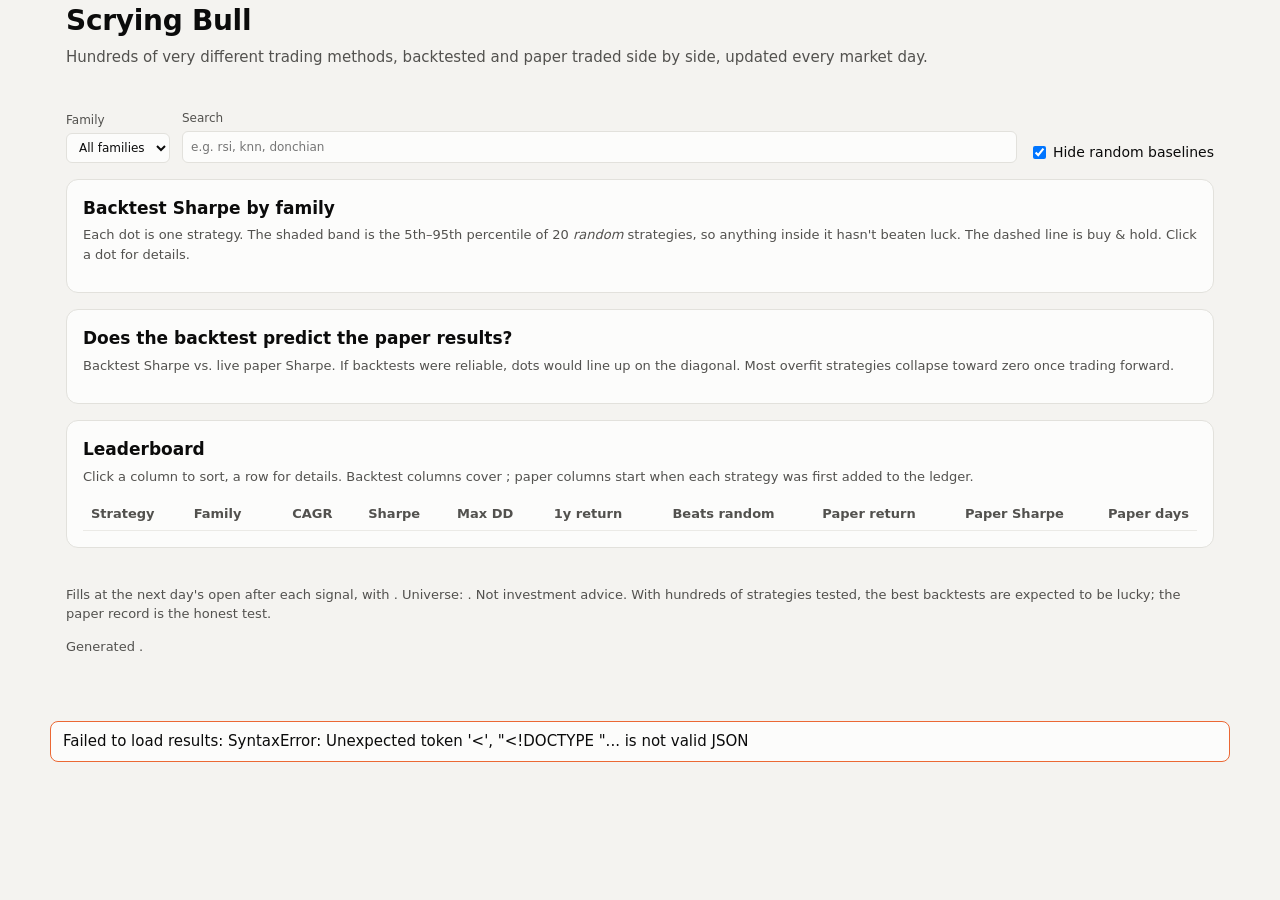
==== web/index.html @ 80537807 "Rewrite in Rust: 350+ strategy zoo, backtester, paper ledger, results site Replace the abandoned Pyt" ====
<!doctype html>
<html lang="en">
<head>
<meta charset="utf-8">
<meta name="viewport" content="width=device-width, initial-scale=1">
<title>Scrying Bull</title>
<meta name="description" content="Hundreds of very different trading strategies, backtested and paper traded side by side.">
<link rel="stylesheet" href="style.css">
</head>
<body>
<header class="wrap">
  <h1>Scrying Bull</h1>
  <p class="sub">Hundreds of very different trading methods, backtested and paper traded side by side, updated every market day.</p>
  <p id="banner" class="banner" hidden></p>
  <div id="tiles" class="tiles"></div>
</header>

<main class="wrap">
  <section class="filters" aria-label="Filters">
    <label>Family <select id="family"><option value="">All families</option></select></label>
    <label class="grow">Search <input id="search" type="search" placeholder="e.g. rsi, knn, donchian"></label>
    <label class="check"><input id="hideRandom" type="checkbox" checked> Hide random baselines</label>
  </section>

  <section class="card">
    <h2>Backtest Sharpe by family</h2>
    <p class="note">Each dot is one strategy. The shaded band is the 5th–95th percentile of 20 <em>random</em> strategies, so anything inside it hasn't beaten luck. The dashed line is buy &amp; hold. Click a dot for details.</p>
    <div id="strip" class="chart"></div>
  </section>

  <section class="card">
    <h2>Does the backtest predict the paper results?</h2>
    <p class="note">Backtest Sharpe vs. live paper Sharpe. If backtests were reliable, dots would line up on the diagonal. Most overfit strategies collapse toward zero once trading forward.</p>
    <div id="scatter" class="chart"></div>
  </section>

  <section class="card" id="detail" hidden>
    <div class="detail-head">
      <div>
        <h2 id="d-title"></h2>
        <p id="d-desc" class="note"></p>
      </div>
      <button id="d-close" type="button" aria-label="Close details">Close</button>
    </div>
    <div id="d-stats" class="stats"></div>
    <h3>Backtest equity <span class="muted">(growth of $1)</span></h3>
    <div id="d-bt" class="chart"></div>
    <h3>Paper trading equity <span class="muted">(growth of $1)</span></h3>
    <div id="d-paper" class="chart"></div>
    <h3>Calendar-year returns</h3>
    <div id="d-years" class="years"></div>
  </section>

  <section class="card">
    <h2>Leaderboard</h2>
    <p class="note">Click a column to sort, a row for details. Backtest columns cover <span id="bt-range"></span>; paper columns start when each strategy was first added to the ledger.</p>
    <div class="table-wrap">
      <table id="table">
        <thead><tr>
          <th data-k="id" class="l">Strategy</th>
          <th data-k="family" class="l">Family</th>
          <th data-k="bt.cagr">CAGR</th>
          <th data-k="bt.sharpe">Sharpe</th>
          <th data-k="bt.mdd">Max DD</th>
          <th data-k="bt.ret1y">1y return</th>
          <th data-k="bt.beats_random" title="Share of random baseline strategies with a lower Sharpe">Beats random</th>
          <th data-k="paper.ret">Paper return</th>
          <th data-k="paper.sharpe">Paper Sharpe</th>
          <th data-k="paper.days">Paper days</th>
        </tr></thead>
        <tbody></tbody>
      </table>
    </div>
  </section>

  <footer class="note">
    <p>Fills at the next day's open after each signal, with <span id="costs"></span>. Universe: <span id="universe"></span>.
    Not investment advice. With hundreds of strategies tested, the best backtests are expected to be lucky; the paper record is the honest test.</p>
    <p>Generated <span id="generated"></span>.</p>
  </footer>
</main>
<div id="tip" class="tip" role="tooltip" hidden></div>
<script src="app.js"></script>
</body>
</html>
---- web/style.css ----
:root {
  color-scheme: light;
  --surface-0: #f4f3f0;
  --surface-1: #fcfcfb;
  --text-primary: #0b0b0b;
  --text-secondary: #52514e;
  --text-muted: #7a7974;
  --border: #e2e1dc;
  --grid: #ebeae6;
  --series-1: #2a78d6;
  --series-2: #eb6834;
  --null: #9a9993;
  --band: rgba(122, 121, 116, 0.14);
  --pos: #006300;
  --neg: #c03030;
  --hover: rgba(42, 120, 214, 0.08);
}
@media (prefers-color-scheme: dark) {
  :root:not([data-theme="light"]) {
    color-scheme: dark;
    --surface-0: #111110;
    --surface-1: #1a1a19;
    --text-primary: #f0efec;
    --text-secondary: #c3c2b7;
    --text-muted: #8f8e87;
    --border: #2e2e2b;
    --grid: #262624;
    --series-1: #3987e5;
    --series-2: #d95926;
    --null: #77766f;
    --band: rgba(195, 194, 183, 0.12);
    --pos: #3fbf3f;
    --neg: #e66767;
    --hover: rgba(57, 135, 229, 0.14);
  }
}
:root[data-theme="dark"] {
  color-scheme: dark;
  --surface-0: #111110;
  --surface-1: #1a1a19;
  --text-primary: #f0efec;
  --text-secondary: #c3c2b7;
  --text-muted: #8f8e87;
  --border: #2e2e2b;
  --grid: #262624;
  --series-1: #3987e5;
  --series-2: #d95926;
  --null: #77766f;
  --band: rgba(195, 194, 183, 0.12);
  --pos: #3fbf3f;
  --neg: #e66767;
  --hover: rgba(57, 135, 229, 0.14);
}
* { box-sizing: border-box; }
body {
  margin: 0;
  background: var(--surface-0);
  color: var(--text-primary);
  font: 15px/1.5 system-ui, -apple-system, "Segoe UI", Roboto, sans-serif;
  font-variant-numeric: tabular-nums;
}
.wrap { max-width: 1180px; margin: 0 auto; padding: 0 16px; }
header { padding-top: 32px; }
h1 { margin: 0; font-size: 28px; letter-spacing: -0.01em; }
h2 { margin: 0 0 4px; font-size: 17px; }
h3 { margin: 20px 0 6px; font-size: 14px; color: var(--text-secondary); }
.sub, .note { color: var(--text-secondary); margin: 4px 0 12px; }
.note { font-size: 13px; }
.muted { color: var(--text-muted); font-weight: normal; }
.banner { background: var(--surface-1); border: 1px solid var(--series-2); border-radius: 8px; padding: 8px 12px; }
.tiles { display: grid; grid-template-columns: repeat(auto-fit, minmax(170px, 1fr)); gap: 12px; margin: 20px 0; }
.tile { background: var(--surface-1); border: 1px solid var(--border); border-radius: 10px; padding: 12px 14px; }
.tile .v { font-size: 24px; font-weight: 600; }
.tile .k { font-size: 12px; color: var(--text-secondary); }
.filters { display: flex; flex-wrap: wrap; gap: 12px; align-items: end; margin-bottom: 16px; }
.filters label { display: flex; flex-direction: column; font-size: 12px; color: var(--text-secondary); gap: 4px; }
.filters label.grow { flex: 1; min-width: 180px; }
.filters label.check { flex-direction: row; align-items: center; font-size: 14px; color: var(--text-primary); }
select, input[type=search], button {
  font: inherit; color: var(--text-primary); background: var(--surface-1);
  border: 1px solid var(--border); border-radius: 6px; padding: 6px 8px;
}
button { cursor: pointer; }
.card { background: var(--surface-1); border: 1px solid var(--border); border-radius: 12px; padding: 16px; margin-bottom: 16px; }
.chart { width: 100%; position: relative; }
.chart svg { display: block; width: 100%; height: auto; overflow: visible; }
.chart text { fill: var(--text-muted); font-size: 11px; }
.chart .lbl { fill: var(--text-secondary); font-size: 12px; }
.chart .grid { stroke: var(--grid); }
.chart .axis { stroke: var(--border); }
.empty { color: var(--text-muted); font-size: 13px; padding: 24px 0; text-align: center; }
.legend { display: flex; gap: 16px; font-size: 12px; color: var(--text-secondary); margin: 4px 0 8px; flex-wrap: wrap; }
.legend i { display: inline-block; width: 14px; height: 2px; vertical-align: middle; margin-right: 6px; }
.legend i.dot { width: 8px; height: 8px; border-radius: 50%; }
.table-wrap { overflow-x: auto; }
table { width: 100%; border-collapse: collapse; font-size: 13px; }
th, td { padding: 6px 8px; text-align: right; white-space: nowrap; border-bottom: 1px solid var(--grid); }
th { position: sticky; top: 0; background: var(--surface-1); color: var(--text-secondary); font-weight: 600; cursor: pointer; user-select: none; }
th.l, td.l { text-align: left; }
th.sorted::after { content: " ↓"; }
th.sorted.asc::after { content: " ↑"; }
tbody tr { cursor: pointer; }
tbody tr:hover, tbody tr.sel { background: var(--hover); }
td.id { font-family: ui-monospace, SFMono-Regular, Menlo, monospace; font-size: 12px; }
.pos { color: var(--pos); }
.neg { color: var(--neg); }
.detail-head { display: flex; justify-content: space-between; gap: 12px; align-items: start; }
.detail-head h2 { font-family: ui-monospace, SFMono-Regular, Menlo, monospace; word-break: break-all; }
.stats { display: grid; grid-template-columns: repeat(auto-fit, minmax(120px, 1fr)); gap: 8px; }
.stats div { border: 1px solid var(--border); border-radius: 8px; padding: 8px 10px; }
.stats b { display: block; font-size: 16px; }
.stats span { font-size: 11px; color: var(--text-secondary); }
.years { display: flex; flex-wrap: wrap; gap: 6px; font-size: 12px; }
.years div { border: 1px solid var(--border); border-radius: 6px; padding: 4px 8px; }
.tip {
  position: fixed; pointer-events: none; z-index: 10; max-width: 320px;
  background: var(--surface-1); border: 1px solid var(--border); border-radius: 8px;
  padding: 8px 10px; font-size: 12px; box-shadow: 0 4px 16px rgba(0,0,0,0.12);
}
.tip .row { display: flex; align-items: center; gap: 8px; }
.tip .row i { width: 12px; height: 2px; display: inline-block; }
.tip b { font-size: 13px; }
.tip .t { color: var(--text-secondary); }
footer { padding: 8px 0 40px; }
@media (max-width: 640px) {
  h1 { font-size: 24px; }
  .tile .v { font-size: 20px; }
}
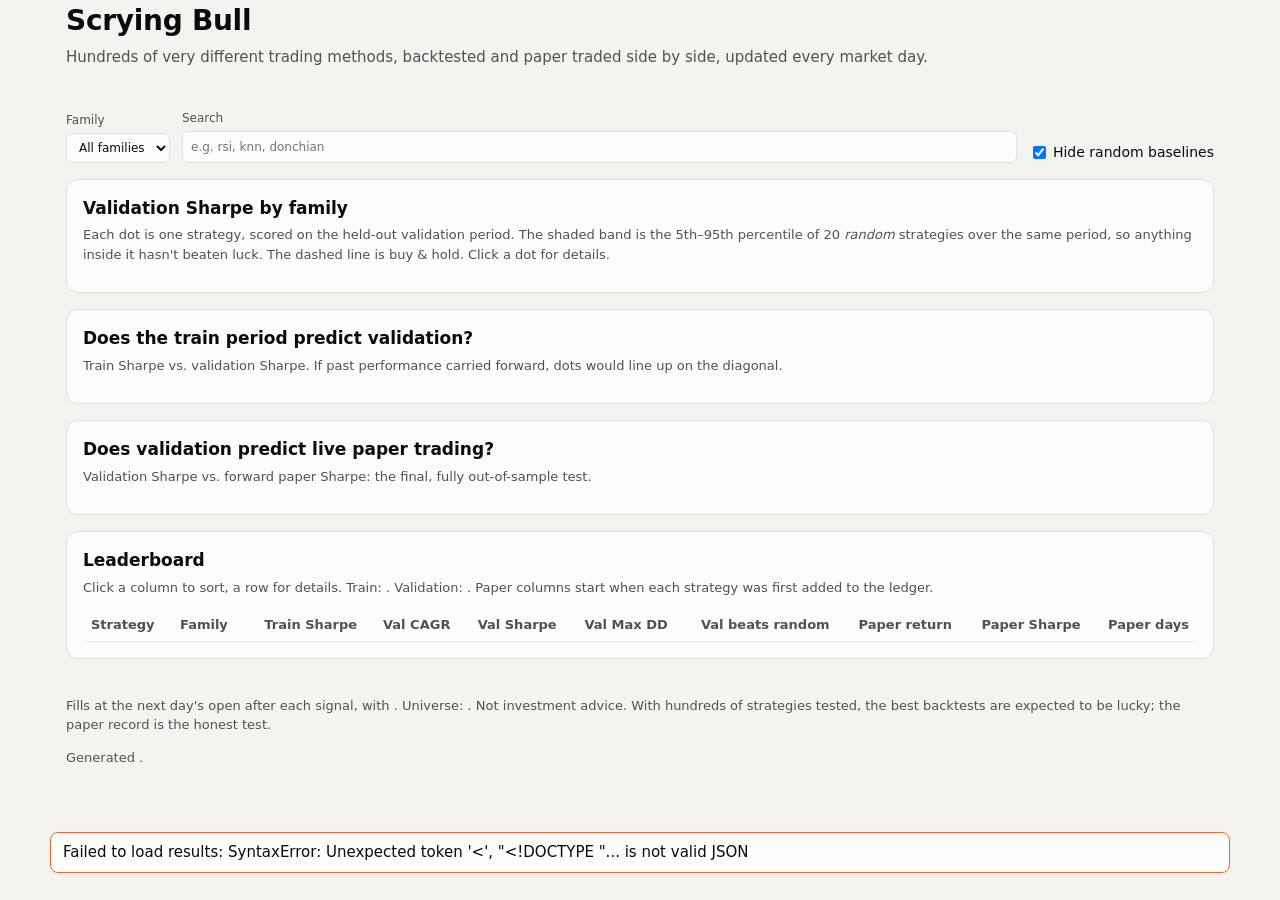
==== commit 3cf74186: "Real data only, with a train/validation split - Remove synthetic data from the CLI (kept as a unit-t" ====
--- a/web/index.html
+++ b/web/index.html
@@ -23,14 +23,20 @@
   </section>
 
   <section class="card">
-    <h2>Backtest Sharpe by family</h2>
-    <p class="note">Each dot is one strategy. The shaded band is the 5th–95th percentile of 20 <em>random</em> strategies, so anything inside it hasn't beaten luck. The dashed line is buy &amp; hold. Click a dot for details.</p>
+    <h2>Validation Sharpe by family <span class="muted" id="val-range"></span></h2>
+    <p class="note">Each dot is one strategy, scored on the held-out validation period. The shaded band is the 5th–95th percentile of 20 <em>random</em> strategies over the same period, so anything inside it hasn't beaten luck. The dashed line is buy &amp; hold. Click a dot for details.</p>
     <div id="strip" class="chart"></div>
   </section>
 
   <section class="card">
-    <h2>Does the backtest predict the paper results?</h2>
-    <p class="note">Backtest Sharpe vs. live paper Sharpe. If backtests were reliable, dots would line up on the diagonal. Most overfit strategies collapse toward zero once trading forward.</p>
+    <h2>Does the train period predict validation?</h2>
+    <p class="note" id="tv-note">Train Sharpe vs. validation Sharpe. If past performance carried forward, dots would line up on the diagonal.</p>
+    <div id="tv" class="chart"></div>
+  </section>
+
+  <section class="card">
+    <h2>Does validation predict live paper trading?</h2>
+    <p class="note">Validation Sharpe vs. forward paper Sharpe: the final, fully out-of-sample test.</p>
     <div id="scatter" class="chart"></div>
   </section>
 
@@ -43,7 +49,7 @@
       <button id="d-close" type="button" aria-label="Close details">Close</button>
     </div>
     <div id="d-stats" class="stats"></div>
-    <h3>Backtest equity <span class="muted">(growth of $1)</span></h3>
+    <h3>Backtest equity <span class="muted">(growth of $1; dotted line marks the start of validation)</span></h3>
     <div id="d-bt" class="chart"></div>
     <h3>Paper trading equity <span class="muted">(growth of $1)</span></h3>
     <div id="d-paper" class="chart"></div>
@@ -53,17 +59,17 @@
 
   <section class="card">
     <h2>Leaderboard</h2>
-    <p class="note">Click a column to sort, a row for details. Backtest columns cover <span id="bt-range"></span>; paper columns start when each strategy was first added to the ledger.</p>
+    <p class="note">Click a column to sort, a row for details. Train: <span id="train-range"></span>. Validation: <span id="bt-range"></span>. Paper columns start when each strategy was first added to the ledger.</p>
     <div class="table-wrap">
       <table id="table">
         <thead><tr>
           <th data-k="id" class="l">Strategy</th>
           <th data-k="family" class="l">Family</th>
-          <th data-k="bt.cagr">CAGR</th>
-          <th data-k="bt.sharpe">Sharpe</th>
-          <th data-k="bt.mdd">Max DD</th>
-          <th data-k="bt.ret1y">1y return</th>
-          <th data-k="bt.beats_random" title="Share of random baseline strategies with a lower Sharpe">Beats random</th>
+          <th data-k="bt.train.sharpe">Train Sharpe</th>
+          <th data-k="bt.val.cagr">Val CAGR</th>
+          <th data-k="bt.val.sharpe">Val Sharpe</th>
+          <th data-k="bt.val.mdd">Val Max DD</th>
+          <th data-k="bt.beats_random_val" title="Share of random baseline strategies with a lower validation Sharpe">Val beats random</th>
           <th data-k="paper.ret">Paper return</th>
           <th data-k="paper.sharpe">Paper Sharpe</th>
           <th data-k="paper.days">Paper days</th>
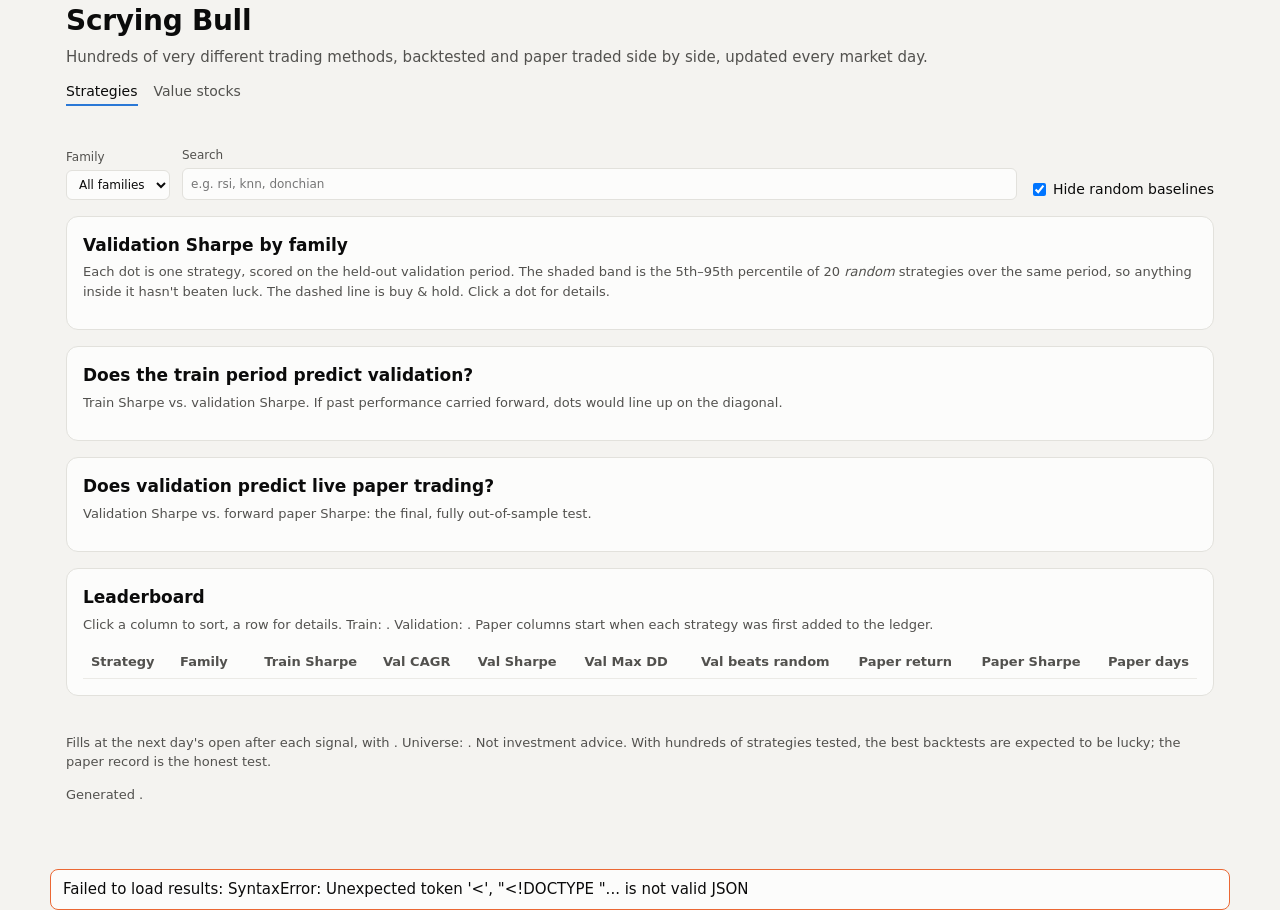
==== commit 9b0be78e: "Value research from SEC filings; ETF-only default universe; buy & hold as live control - fundamental" ====
--- a/web/index.html
+++ b/web/index.html
@@ -11,6 +11,7 @@
 <header class="wrap">
   <h1>Scrying Bull</h1>
   <p class="sub">Hundreds of very different trading methods, backtested and paper traded side by side, updated every market day.</p>
+  <nav class="nav"><a href="index.html" aria-current="page">Strategies</a><a href="value.html">Value stocks</a></nav>
   <p id="banner" class="banner" hidden></p>
   <div id="tiles" class="tiles"></div>
 </header>
--- a/web/style.css
+++ b/web/style.css
@@ -9,6 +9,10 @@
   --grid: #ebeae6;
   --series-1: #2a78d6;
   --series-2: #eb6834;
+  --series-3: #1baf7a;
+  --series-4: #eda100;
+  --series-5: #e87ba4;
+  --q1: #104281; --q2: #1c5cab; --q3: #3987e5; --q4: #6da7ec; --q5: #86b6ef;
   --null: #9a9993;
   --band: rgba(122, 121, 116, 0.14);
   --pos: #006300;
@@ -27,7 +31,12 @@
     --grid: #262624;
     --series-1: #3987e5;
     --series-2: #d95926;
-    --null: #77766f;
+    --series-3: #199e70;
+    --series-4: #c98500;
+    --series-5: #d55181;
+    --q1: #cde2fb; --q2: #9ec5f4; --q3: #6da7ec; --q4: #3987e5; --q5: #1c5cab;
+    --q1: #cde2fb; --q2: #9ec5f4; --q3: #6da7ec; --q4: #3987e5; --q5: #1c5cab;
+  --null: #77766f;
     --band: rgba(195, 194, 183, 0.12);
     --pos: #3fbf3f;
     --neg: #e66767;
@@ -45,6 +54,9 @@
   --grid: #262624;
   --series-1: #3987e5;
   --series-2: #d95926;
+  --series-3: #199e70;
+  --series-4: #c98500;
+  --series-5: #d55181;
   --null: #77766f;
   --band: rgba(195, 194, 183, 0.12);
   --pos: #3fbf3f;
@@ -67,6 +79,11 @@
 .sub, .note { color: var(--text-secondary); margin: 4px 0 12px; }
 .note { font-size: 13px; }
 .muted { color: var(--text-muted); font-weight: normal; }
+.nav { display: flex; gap: 16px; margin: 8px 0 0; font-size: 14px; }
+.nav a { color: var(--text-secondary); text-decoration: none; padding-bottom: 2px; border-bottom: 2px solid transparent; }
+.nav a[aria-current="page"] { color: var(--text-primary); border-bottom-color: var(--series-1); }
+.nav a:hover { color: var(--text-primary); }
+a { color: var(--series-1); }
 .banner { background: var(--surface-1); border: 1px solid var(--series-2); border-radius: 8px; padding: 8px 12px; }
 .tiles { display: grid; grid-template-columns: repeat(auto-fit, minmax(170px, 1fr)); gap: 12px; margin: 20px 0; }
 .tile { background: var(--surface-1); border: 1px solid var(--border); border-radius: 10px; padding: 12px 14px; }
@@ -126,3 +143,15 @@
   h1 { font-size: 24px; }
   .tile .v { font-size: 20px; }
 }
+
+.signal-pick { display: flex; gap: 8px; align-items: center; font-size: 13px; color: var(--text-secondary); margin-bottom: 8px; flex-wrap: wrap; }
+.pill { display: inline-block; padding: 1px 8px; border-radius: 999px; font-size: 11px; border: 1px solid var(--border); color: var(--text-secondary); white-space: nowrap; }
+.pill.good { border-color: var(--pos); color: var(--pos); }
+.pill.bad { border-color: var(--neg); color: var(--neg); }
+td.name { max-width: 220px; overflow: hidden; text-overflow: ellipsis; }
+details.method { margin-top: 8px; }
+details.method summary { cursor: pointer; color: var(--text-secondary); }
+details.method dl { display: grid; grid-template-columns: max-content 1fr; gap: 6px 16px; font-size: 13px; }
+details.method dt { font-weight: 600; }
+details.method dd { margin: 0; color: var(--text-secondary); }
+@media (max-width: 560px) { details.method dl { grid-template-columns: 1fr; } }
